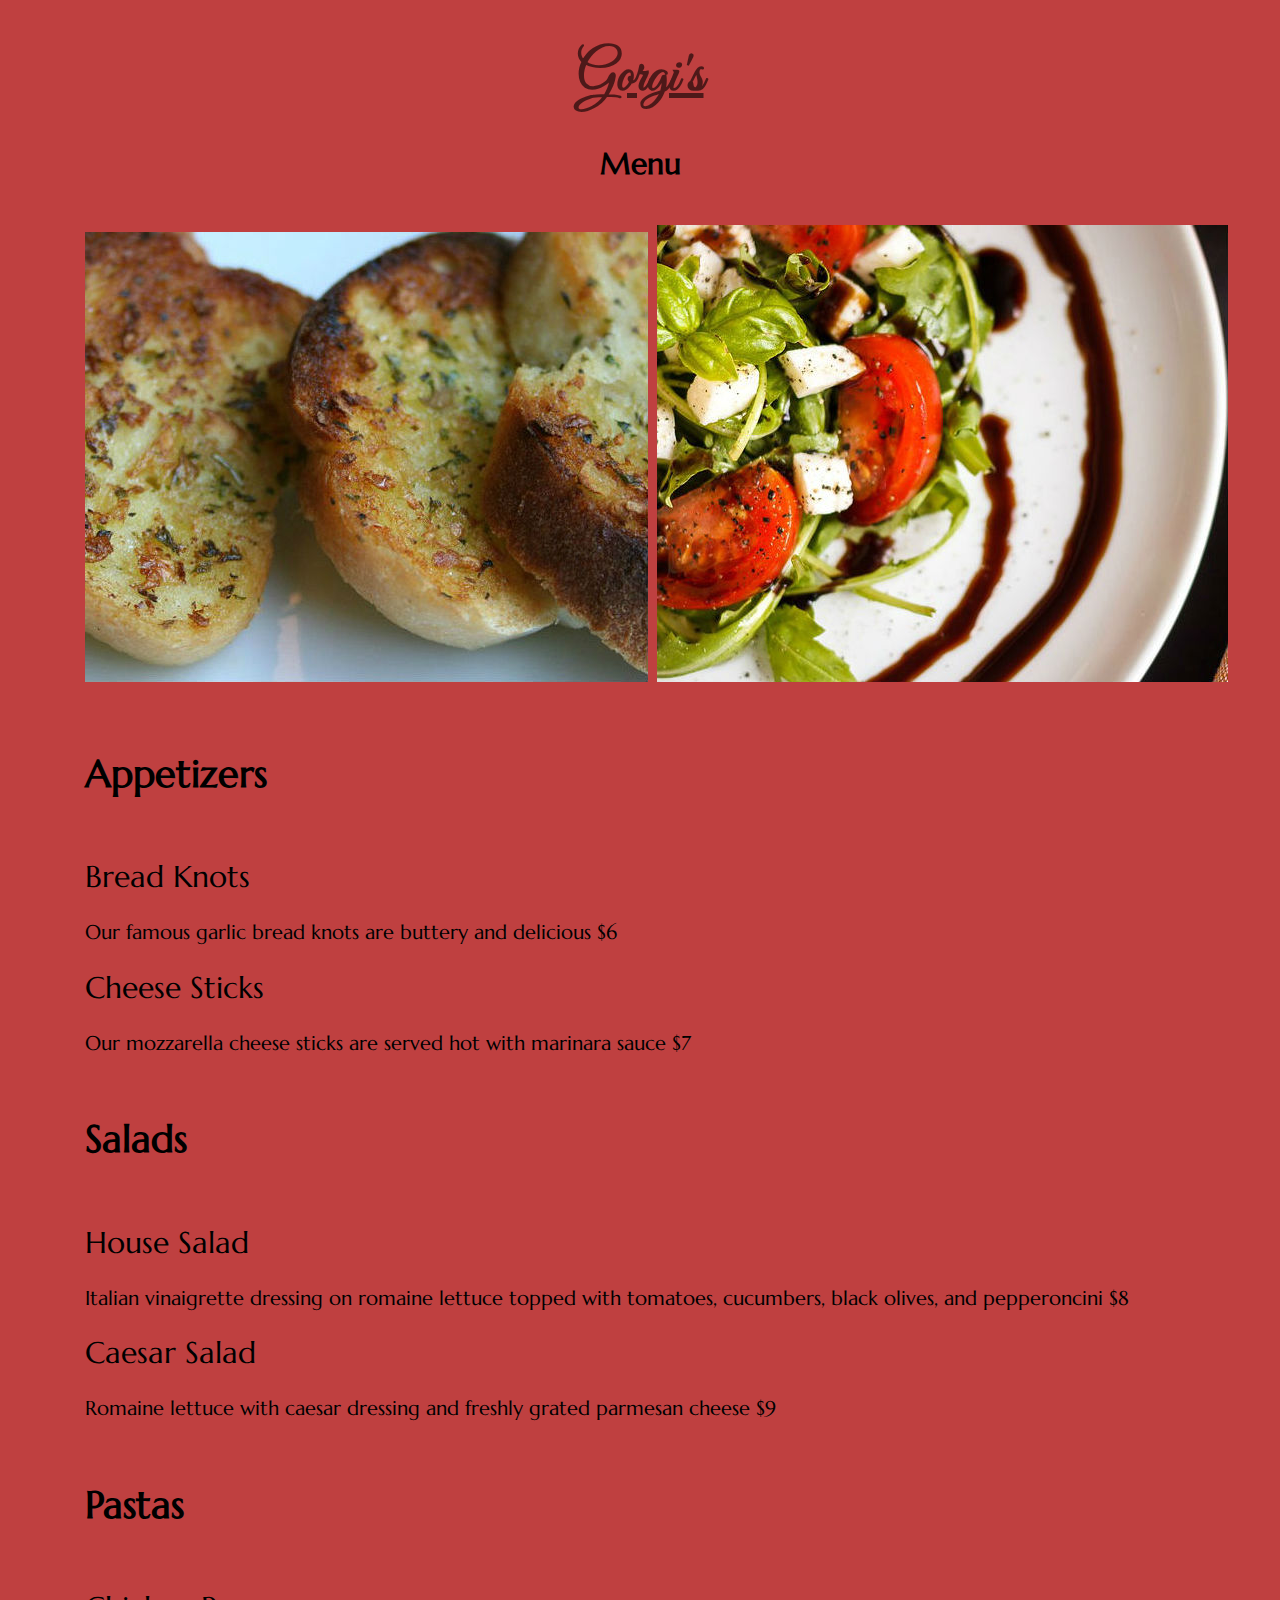
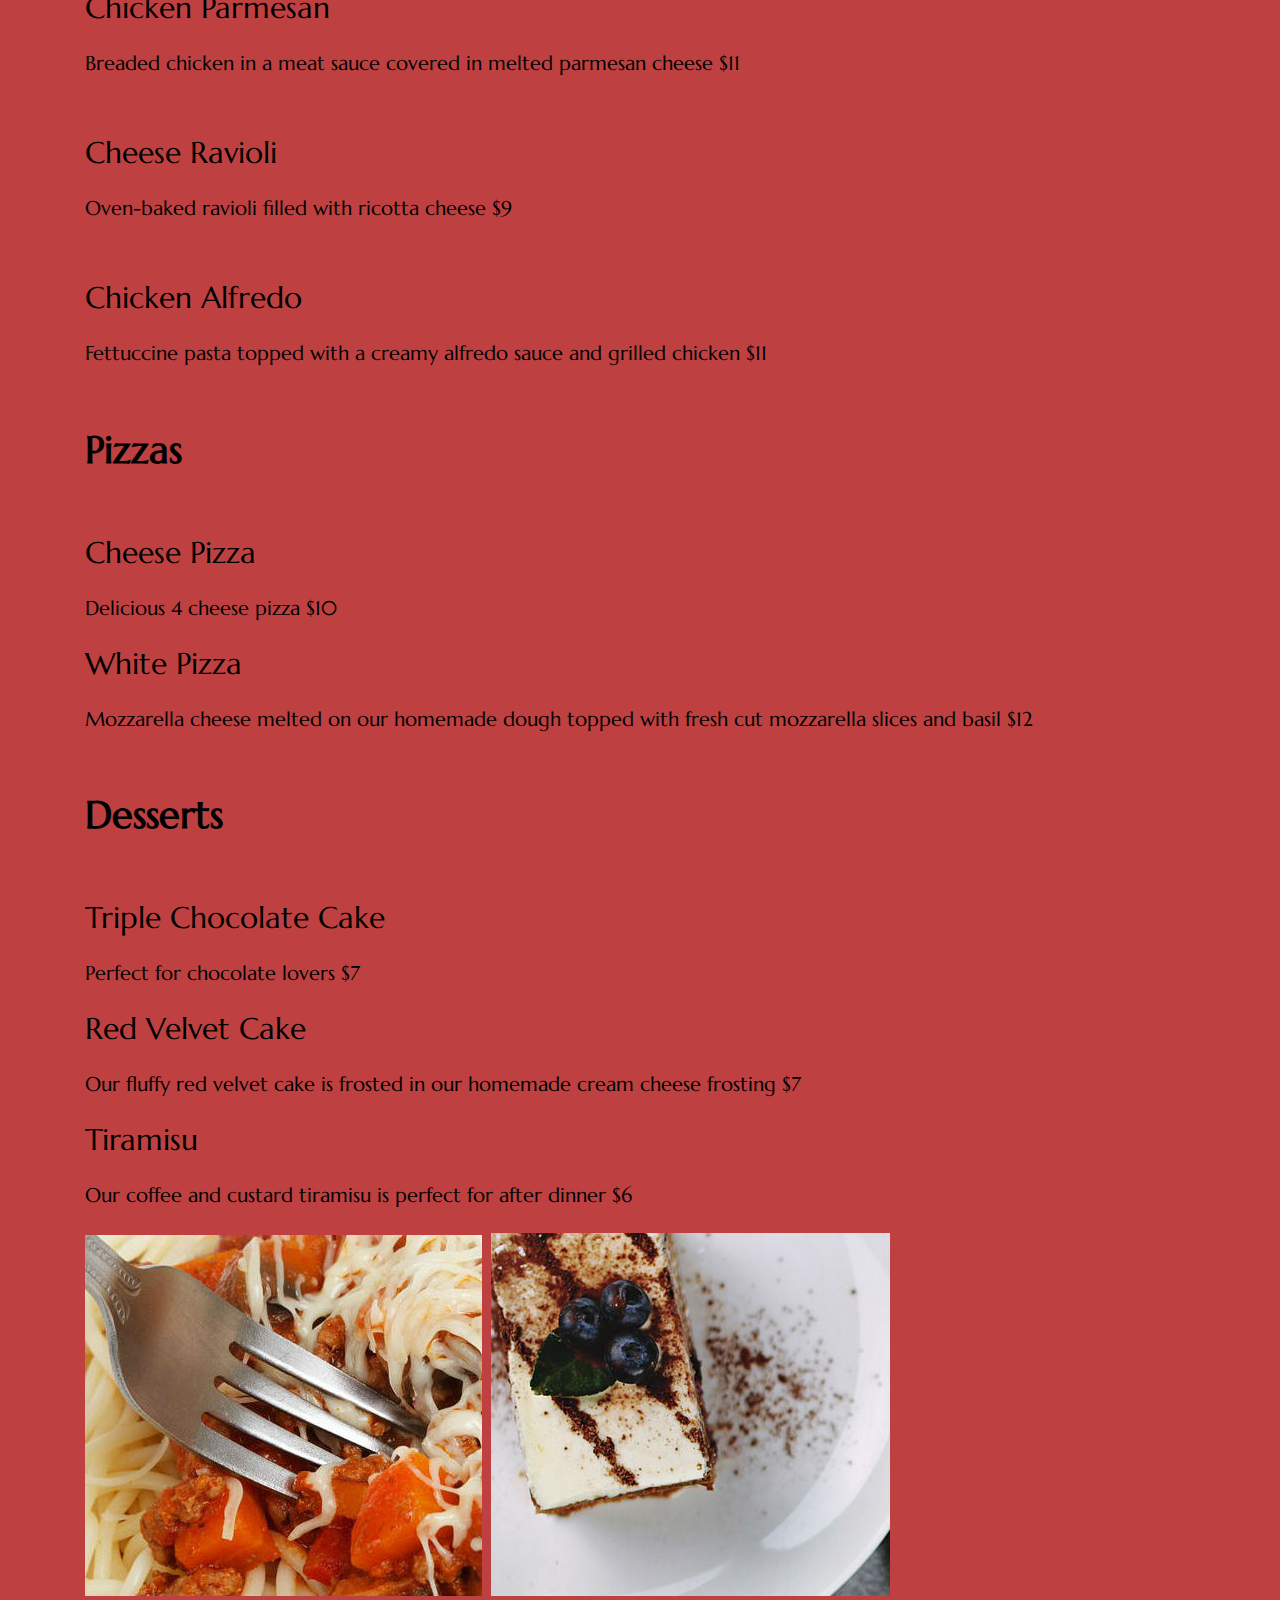
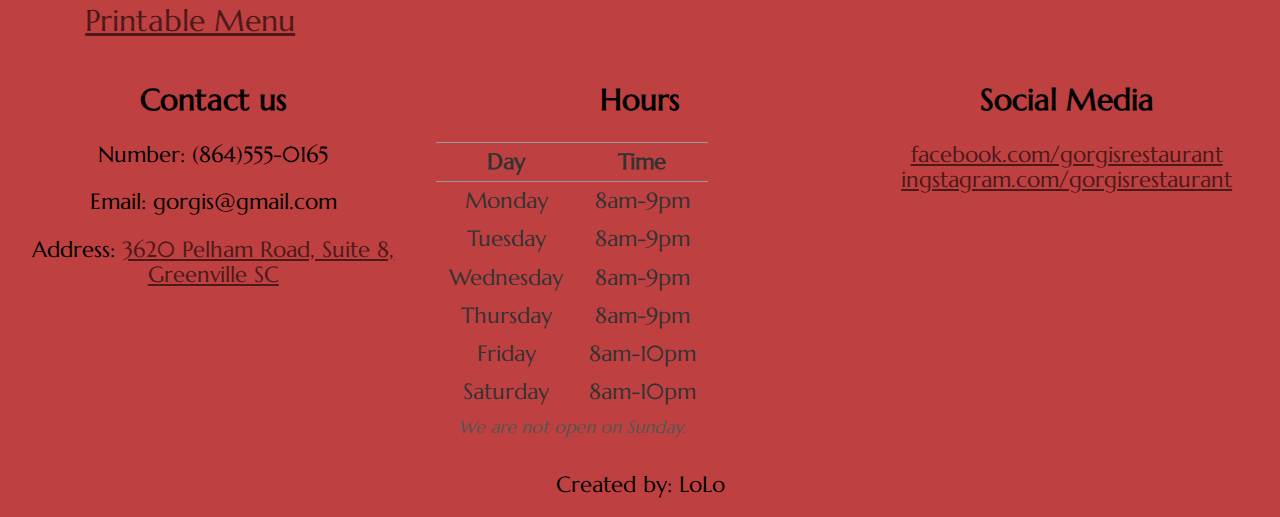
==== menu.html @ 061faa31 "Add files via upload" ====
<!DOCTYPE html>

  <html lang="en">
  <head>
    <!-- metadata -->
    <meta charset="utf-8">
    <meta name="viewport" content="width=device-width, initial-scale=1">

    <!-- page title -->
  <body>
  <header>
    <title>Gorgi's Menu</title>
  </header>
    <!-- styles -->
    <link rel="stylesheet" href="css/normalize.css">
    <link rel="stylesheet" href="css/odin-0.5.0.css">
    <link rel="stylesheet" href="css/main.css">
    <link rel="stylesheet" href="css/owl.theme.default.min.css">
    <link rel="stylesheet" href="css/owl.carousel.min.css">
    <link href="https://fonts.googleapis.com/css?family=Great+Vibes|Marcellus|Niconne" rel="stylesheet">
  </head>


    <!-- start making your grid here -->
  <main>
  <div class="row">
    <div class="col-sm-12">
      <h1 class="text-center"> <a href="index.html"> Gorgi's</a> </h1>
      <h2 class="menu"> Menu </h2>
    </div>
  </div>
  <!-- start making your grid here -->
<div class="row">
<div class="col-sm-12">
<main class="menu">



<img src="img/breadknots.jpg" alt="Bread Knot Appetizer">
<img src="img/salad.jpg" alt="Salad"> <br>


  <h5> Appetizers </h5>
  Bread Knots
  <h4> Our famous garlic bread knots are buttery and delicious  $6 </h4>
  Cheese Sticks
  <h4> Our mozzarella cheese sticks are served hot with marinara sauce  $7 </h4>
  <h5> Salads </h5>
  House Salad
  <h4> Italian vinaigrette dressing on romaine lettuce topped with tomatoes, cucumbers, black olives, and pepperoncini  $8 </h4>
  Caesar Salad
  <h4> Romaine lettuce with caesar dressing and freshly grated parmesan cheese  $9 <h4>
  <h5> Pastas </h5>
  Chicken Parmesan
  <h4> Breaded chicken in a meat sauce covered in melted parmesan cheese  $11 </h4> <br>
  Cheese Ravioli
  <h4> Oven-baked ravioli filled with ricotta cheese  $9 </h4> <br>
  Chicken Alfredo
  <h4> Fettuccine pasta topped with a creamy alfredo sauce and grilled chicken  $11 </h4>
  <h5> Pizzas </h5>
  Cheese Pizza
  <h4> Delicious 4 cheese pizza  $10 </h4>
  White Pizza
  <h4> Mozzarella cheese melted on our homemade dough topped with fresh cut mozzarella slices and basil  $12 </h4>
  <h5> Desserts </h5>
  Triple Chocolate Cake
  <h4> Perfect for chocolate lovers  $7 </h4>
  Red Velvet Cake
  <h4> Our fluffy red velvet cake is frosted in our homemade cream cheese frosting  $7</h4>
  Tiramisu
  <h4> Our coffee and custard tiramisu is perfect for after dinner  $6 </h4>

 <img src="img/spaghetti2.jpg" alt="Spaghetti Special">
 <img src="img/taramisu.jpg" alt="Tiramisu Dessert"> <br>
 <a href="file:///C:/Users/lolo/Downloads/GorgisMenu.pdf"> Printable Menu</a>
</div>
</div>





  <!-- include any javascript below this line -->
  <footer>
    <div class="row">
      <div class="col-sm-4">
        <h2> Contact us </h2>
        <p> Number: (864)555-0165 </p>
        <p> Email: gorgis@gmail.com </p>
        <p> Address: <a href="https://goo.gl/maps/3MznBjYT24n"> 3620 Pelham Road, Suite 8, Greenville SC </a> </p>
      </div>

      <div class="col-sm-4">
        <table class="table-basic">
       <h2>Hours</h2>

       <thead>
         <tr>
           <th>Day</th>
           <th>Time</th>
         </tr>
       </thead>

       <tbody>
         <tr>
           <td>Monday</td>
           <td>8am-9pm</td>
         </tr>
         <tr>
           <td>Tuesday</td>
           <td>8am-9pm</td>
         </tr>
         <tr>
           <td>Wednesday</td>
           <td>8am-9pm</td>
         </tr>
         <tr>
           <td>Thursday</td>
           <td>8am-9pm</td>
         </tr>
         <tr>
           <td>Friday</td>
           <td>8am-10pm</td>
         </tr>
         <tr>
           <td>Saturday</td>
           <td>8am-10pm</td>
         </tr>
       </tbody>

       <tfoot>
         <tr>
           <td colspan="5">We are not open on Sunday.</td>
         </tr>
       </tfoot>
     </table>
    </div>
      <div class="col-sm-4">
        <h2> Social Media </h2>
          <a href="#"> facebook.com/gorgisrestaurant </a>
          <a href="#"> ingstagram.com/gorgisrestaurant </a>

    </div>
    <div class="row">
      <div class="col-sm-12">
        Created by: LoLo
      </div>
    </div>
  </footer>
  </body>
---- css/odin-0.5.0.css ----
/* resets */

html {
    box-sizing: border-box;
}

*, *:before, *:after {
    box-sizing: inherit;

    /* technique from https://css-tricks.com/box-sizing/ */
}


/* container styles */

.container-sm,
.container-md,
.container-lg,
.container-xl {
  margin: 0 auto;
  padding: 0 0.7rem;
}

.container-sm {
  max-width: 480px;
}

.container-md {
  max-width: 720px;
}

.container-lg {
  max-width: 960px;
}

.container-xl {
  max-width: 1200px;
}


/* grid styles */

.row {
  display: flex;
  flex-direction: row;
  flex-wrap: wrap;
}

.row > *
{
  padding: 0.6rem;
  position: relative;
  width: 100%;
}

.row.gutter-default > * {
  padding: 0.6rem;
}

.row.gutter-double > * {
  padding: 1.2rem;
}

.row.gutter-none > * {
  padding: 0;
}

.col-xs-1 { width: 8.333333%; }
.col-xs-2 { width: 16.666666%; }
.col-xs-3 { width: 25%; }
.col-xs-4 { width: 33.333333%; }
.col-xs-5 { width: 41.666666%; }
.col-xs-6 { width: 50%; }
.col-xs-7 { width: 58.333333%; }
.col-xs-8 { width: 66.666666%; }
.col-xs-9 { width: 75%; }
.col-xs-10 { width: 83.333333%; }
.col-xs-11 { width: 91.666666%; }
.col-xs-12 { width: 100%; }

@media (min-width: 480px) {
  .col-sm-1 { width: 8.333333%; }
  .col-sm-2 { width: 16.666666%; }
  .col-sm-3 { width: 25%; }
  .col-sm-4 { width: 33.333333%; }
  .col-sm-5 { width: 41.666666%; }
  .col-sm-6 { width: 50%; }
  .col-sm-7 { width: 58.333333%; }
  .col-sm-8 { width: 66.666666%; }
  .col-sm-9 { width: 75%; }
  .col-sm-10 { width: 83.333333%; }
  .col-sm-11 { width: 91.666666%; }
  .col-sm-12 { width: 100%; }
}

@media (min-width: 720px) {
  .col-md-1 { width: 8.333333%; }
  .col-md-2 { width: 16.666666%; }
  .col-md-3 { width: 25%; }
  .col-md-4 { width: 33.333333%; }
  .col-md-5 { width: 41.666666%; }
  .col-md-6 { width: 50%; }
  .col-md-7 { width: 58.333333%; }
  .col-md-8 { width: 66.666666%; }
  .col-md-9 { width: 75%; }
  .col-md-10 { width: 83.333333%; }
  .col-md-11 { width: 91.666666%; }
  .col-md-12 { width: 100%; }
}

@media (min-width: 960px) {
  .col-lg-1 { width: 8.333333%; }
  .col-lg-2 { width: 16.666666%; }
  .col-lg-3 { width: 25%; }
  .col-lg-4 { width: 33.333333%; }
  .col-lg-5 { width: 41.666666%; }
  .col-lg-6 { width: 50%; }
  .col-lg-7 { width: 58.333333%; }
  .col-lg-8 { width: 66.666666%; }
  .col-lg-9 { width: 75%; }
  .col-lg-10 { width: 83.333333%; }
  .col-lg-11 { width: 91.666666%; }
  .col-lg-12 { width: 100%; }
}

.row.reverse {
  flex-direction: row-reverse;
}

@media (max-width: 479px) {
  .row.reverse-xs {
    flex-direction: row-reverse;
  }
}

@media (min-width: 480px) and (max-width: 719px) {
  .row.reverse-sm {
    flex-direction: row-reverse;
  }
}

@media (min-width: 720px) and (max-width: 959px) {
  .row.reverse-md {
    flex-direction: row-reverse;
  }
}

@media (min-width: 960px) {
  .row.reverse-lg {
    flex-direction: row-reverse;
  }
}


/* positioning helper classes */

.center-vertical,
.center-horizontal,
.push-left,
.push-right {
  display: flex;
}

.center-vertical {
  align-items: center;
}

.center-horizontal {
  justify-content: center;
}

.push-left {
  justify-content: flex-start;
}

.push-right {
  justify-content: flex-end;
}

.upper-left,
.upper-right,
.lower-right,
.lower-left {
  position: absolute;
}

.upper-left,
.gutter-default .upper-left {
  top: 0.6rem;
  left: 0.6rem;
}

.gutter-double .upper-left {
  top: 1.2rem;
  left: 1.2rem;
}

.gutter-none .upper-left {
  top: 0;
  left: 0;
}

.upper-right,
.gutter-default .upper-right {
  top: 0.6rem;
  right: 0.6rem;
}

.gutter-double .upper-right {
  top: 1.2rem;
  right: 1.2rem;
}

.gutter-none .upper-right {
  top: 0;
  right: 0;
}

.lower-right,
.gutter-default .lower-right {
  bottom: 0.6rem;
  right: 0.6rem;
}

.gutter-double .lower-right {
  bottom: 1.2rem;
  right: 1.2rem;
}

.gutter-none .lower-right {
  bottom: 0;
  right: 0;
}

.lower-left,
.gutter-default .lower-left {
  bottom: 0.6rem;
  left: 0.6rem;
}

.gutter-double .lower-left {
  bottom: 1.2rem;
  left: 1.2rem;
}

.gutter-none .lower-left {
  bottom: 0;
  left: 0;
}


/* responsive features */
img,
iframe,
video {
  max-width: 100%;
}

/* responsive helper classes */

@media (max-width: 479px) {
  .hide-xs,
  .show-sm-only,
  .show-md-only,
  .show-lg-only {
    display: none;
  }
}

@media (min-width: 480px) and (max-width: 719px) {
  .hide-sm,
  .show-xs-only,
  .show-md-only,
  .show-lg-only {
    display: none;
  }
}

@media (min-width: 720px) and (max-width: 959px) {
  .hide-md,
  .show-xs-only,
  .show-sm-only,
  .show-lg-only {
    display: none;
  }
}

@media (min-width: 960px) {
  .hide-lg,
  .show-xs-only,
  .show-sm-only,
  .show-md-only {
    display: none;
  }
}


/* other helper classes */
.right {
  float: right;
  margin-left: 1.2rem;
  margin-bottom: 1.2rem;
}

.left {
  float: left;
  margin-right: 1.2rem;
  margin-bottom: 1.2rem;
}

.clear {
  clear: both;
}

.center {
  display: block;
  margin: 0 auto;
}

.text-left {
  text-align: left;
}

.text-right {
  text-align: right;
}

.text-center {
  text-align: center;
}

.text-justify {
  text-align: justify;
}

/* image styles */
img.rounded {
  border-radius: 0.4rem;
}

img.circle {
  border-radius: 50%;
}

/* table styles */
table.table-basic {
  border-collapse: collapse;
  color: #333;
}

table.table-basic caption {
  font-size: 1.4rem;
  font-weight: bold;
  padding: 0.4rem;
  text-align: center;
}

table.table-basic thead {

}

table.table-basic tbody {

}

table.table-basic tfoot {
  color: #555;
  font-size: 0.8em;
  font-style: italic;
}

table.table-basic tr {

}

table.table-basic td,
table.table-basic th {
  padding: 0.4rem 0.8rem;
}

table.table-basic th {
  border-bottom: 1px solid #999;
  border-top: 1px solid #999;
}

table.table-basic td {

}

/* responsive table based on
 * http://allthingssmitty.com/2016/10/03/responsive-table-layout/
 */
 table.table-stack,
 table.table-stack-lg {
   width: 100%;
 }

 table.table-stack,
 table.table-stack-lg {
   border: none;
   clip: rect(0 0 0 0);
   height: 1px;
   margin: -1px;
   overflow: hidden;
   padding: 0;
   position: absolute !important;
   width: 1px;
 }

 table.table-stack,
 table.table-stack-lg {
   border: 1px solid #bbb;
   display: block;
   margin-bottom: 0.4rem;
   padding: 0.4rem;
 }

 table.table-stack,
 table.table-stack-lg {
   display: block;
   text-align: right;
 }

 table.table-stack,
 table.table-stack-lg {
   content: attr(aria-label);
   float: left;
   font-weight: bold;
   color: #555;
 }
}

@media screen and (max-width: 479px) {
  table.table-stack-xs {
    width: 100%;
  }

  table.table-stack-xs thead {
    border: none;
    clip: rect(0 0 0 0);
    height: 1px;
    margin: -1px;
    overflow: hidden;
    padding: 0;
    position: absolute !important;
    width: 1px;
  }

  table.table-stack-xs tr {
    border: 1px solid #bbb;
    display: block;
    margin-bottom: 0.4rem;
    padding: 0.4rem;
  }

  table.table-stack-xs td {
    display: block;
    text-align: right;
  }

  table.table-stack-xs td:before {
    content: attr(aria-label);
    float: left;
    font-weight: bold;
    color: #555;
  }
}

/* responsive table based on
 * http://allthingssmitty.com/2016/10/03/responsive-table-layout/
 */
 @media screen and (max-width: 719px) {
   table.table-stack-sm {
     width: 100%;
   }

   table.table-stack-sm thead {
     border: none;
     clip: rect(0 0 0 0);
     height: 1px;
     margin: -1px;
     overflow: hidden;
     padding: 0;
     position: absolute !important;
     width: 1px;
   }

   table.table-stack-sm tr {
     border: 1px solid #bbb;
     display: block;
     margin-bottom: 0.4rem;
     padding: 0.4rem;
   }

   table.table-stack-sm td {
     display: block;
     text-align: right;
   }

   table.table-stack-sm td:before {
     content: attr(aria-label);
     float: left;
     font-weight: bold;
     color: #555;
   }
 }

@media screen and (max-width: 959px) {
   table.table-stack-md {
     width: 100%;
   }

   table.table-stack-md thead {
     border: none;
     clip: rect(0 0 0 0);
     height: 1px;
     margin: -1px;
     overflow: hidden;
     padding: 0;
     position: absolute !important;
     width: 1px;
   }

   table.table-stack-md tr {
     border: 1px solid #bbb;
     display: block;
     margin-bottom: 0.4rem;
     padding: 0.4rem;
   }

   table.table-stack-md td {
     display: block;
     text-align: right;
   }

   table.table-stack-md td:before {
     content: attr(aria-label);
     float: left;
     font-weight: bold;
     color: #555;
   }
 }

table.shade-even-rows tbody tr:nth-child(even) {
  background-color: #ddd;
}

table.shade-odd-rows tbody  tr:nth-child(odd) {
  background-color: #ddd;
}


/* apply .show-gridlines to body when creating initial grid or when debugging */
.show-gridlines .row > * {
  border: 1px solid #bbb;
}
---- css/main.css ----
/*** sectioning elements ***/

body {
    background-color: #bf4040;
}

header {

}

main {
    font-size: 30px;
    text-align: center;
font-family: 'Marcellus', serif;
}

main.menu {
  text-align: left;
  padding-left: 2cm
}

footer {
    font-size: 22px;
    text-align: center;
    font-family: 'Marcellus', serif;
}

nav {

}

section {

}

aside {

}


/**** content styles ***/

h1 {
    font-size: 55px;
    text-align: center;
    font-family: 'Great Vibes', cursive;
}

h2 {
  font-size: 30px;
  text-align: center;
font-family: 'Marcellus', serif;
}

h2.menu {
  font-size: 30px;
  text-align: center;
  font-family: 'Marcellus', serif;
}

h3 {
  font-size: 40px;
  text-align: center;
}

h4 {
  font-size: 20px;
  font-weight: normal;
}

h5 {
  font-size: 38px;
  text-align: left;
}

h6 {

}

p {

}

blockquote {

}

ol {

}

ul {

}

li {

}

table {
 text-align: center;
}

tr {

}

th {

}

td {

}


/*** image styles ***/

img  {

}


/*** link styles ***/

a:link {
 color: #4d1919;
}

a:visited {
 color: #4e1818;
}

a:hover {
 color: #742525;
}

a:active {
 color: #ae3737;
}
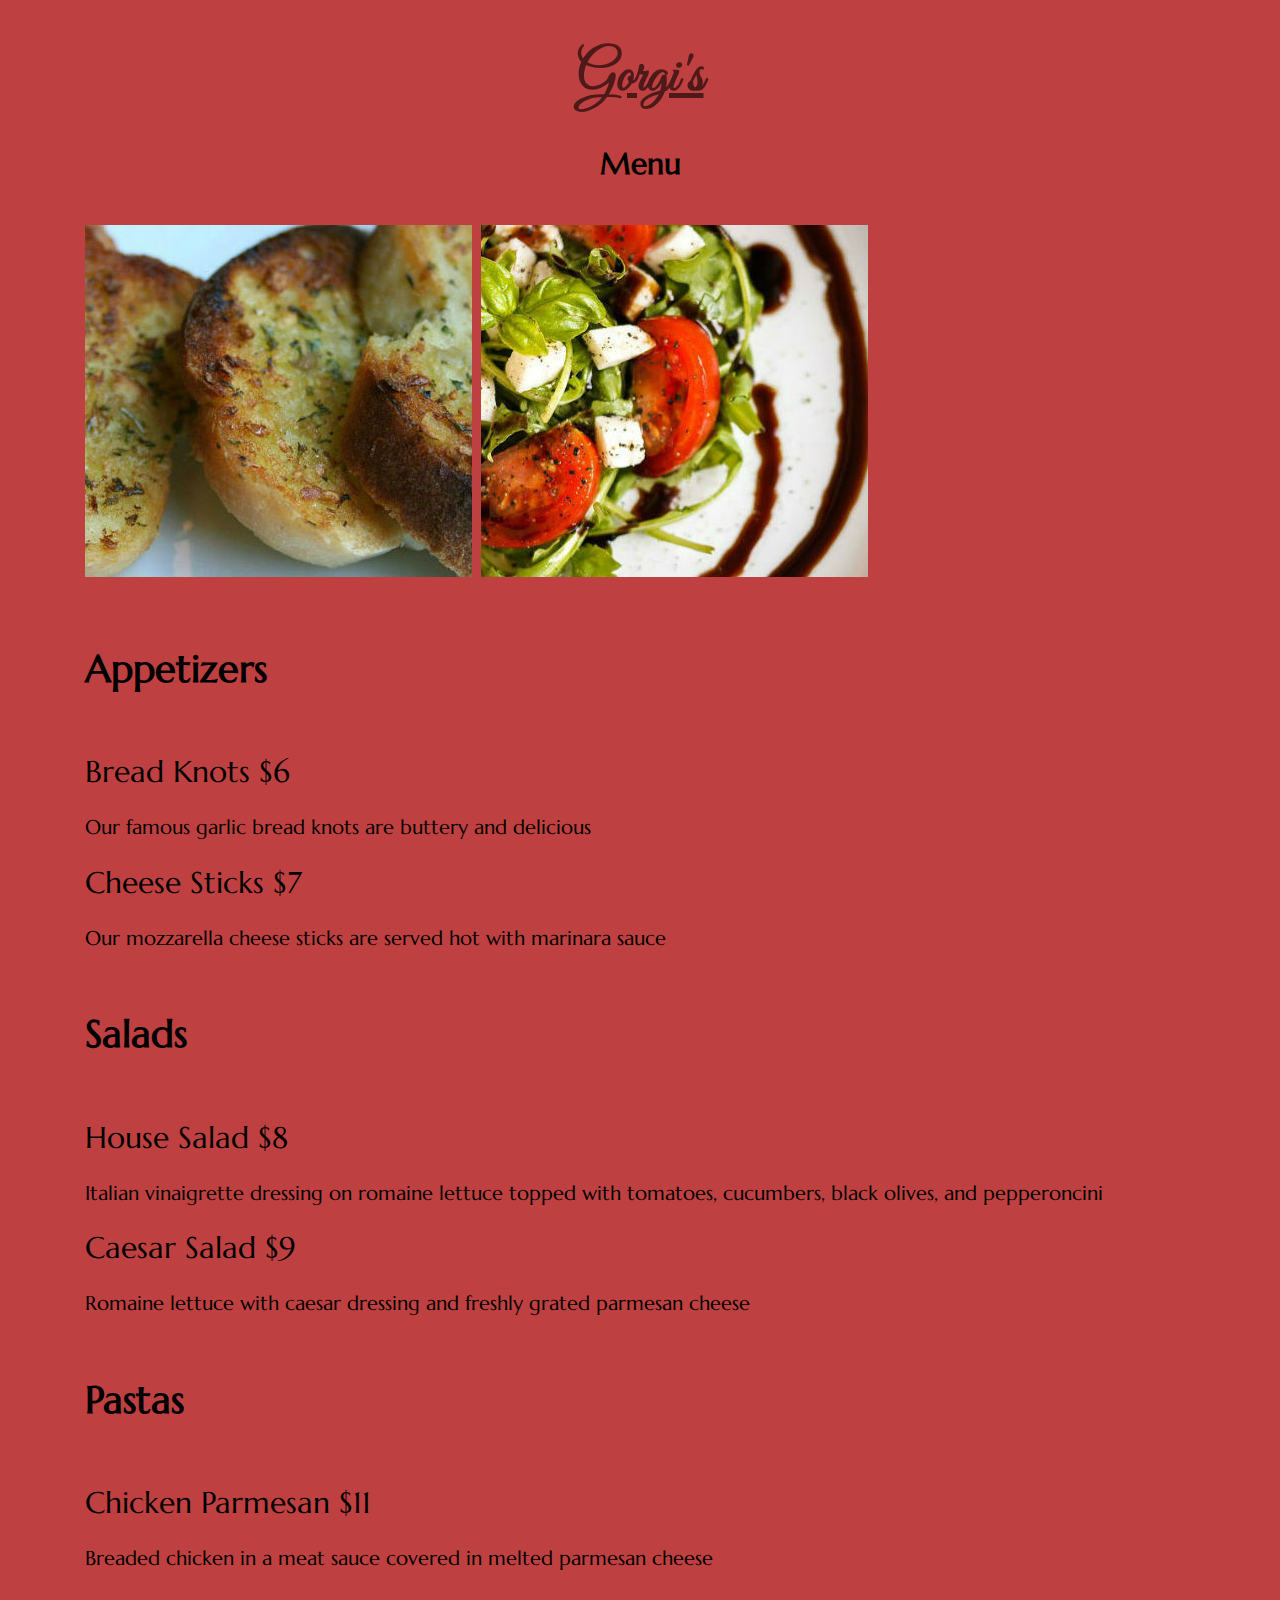
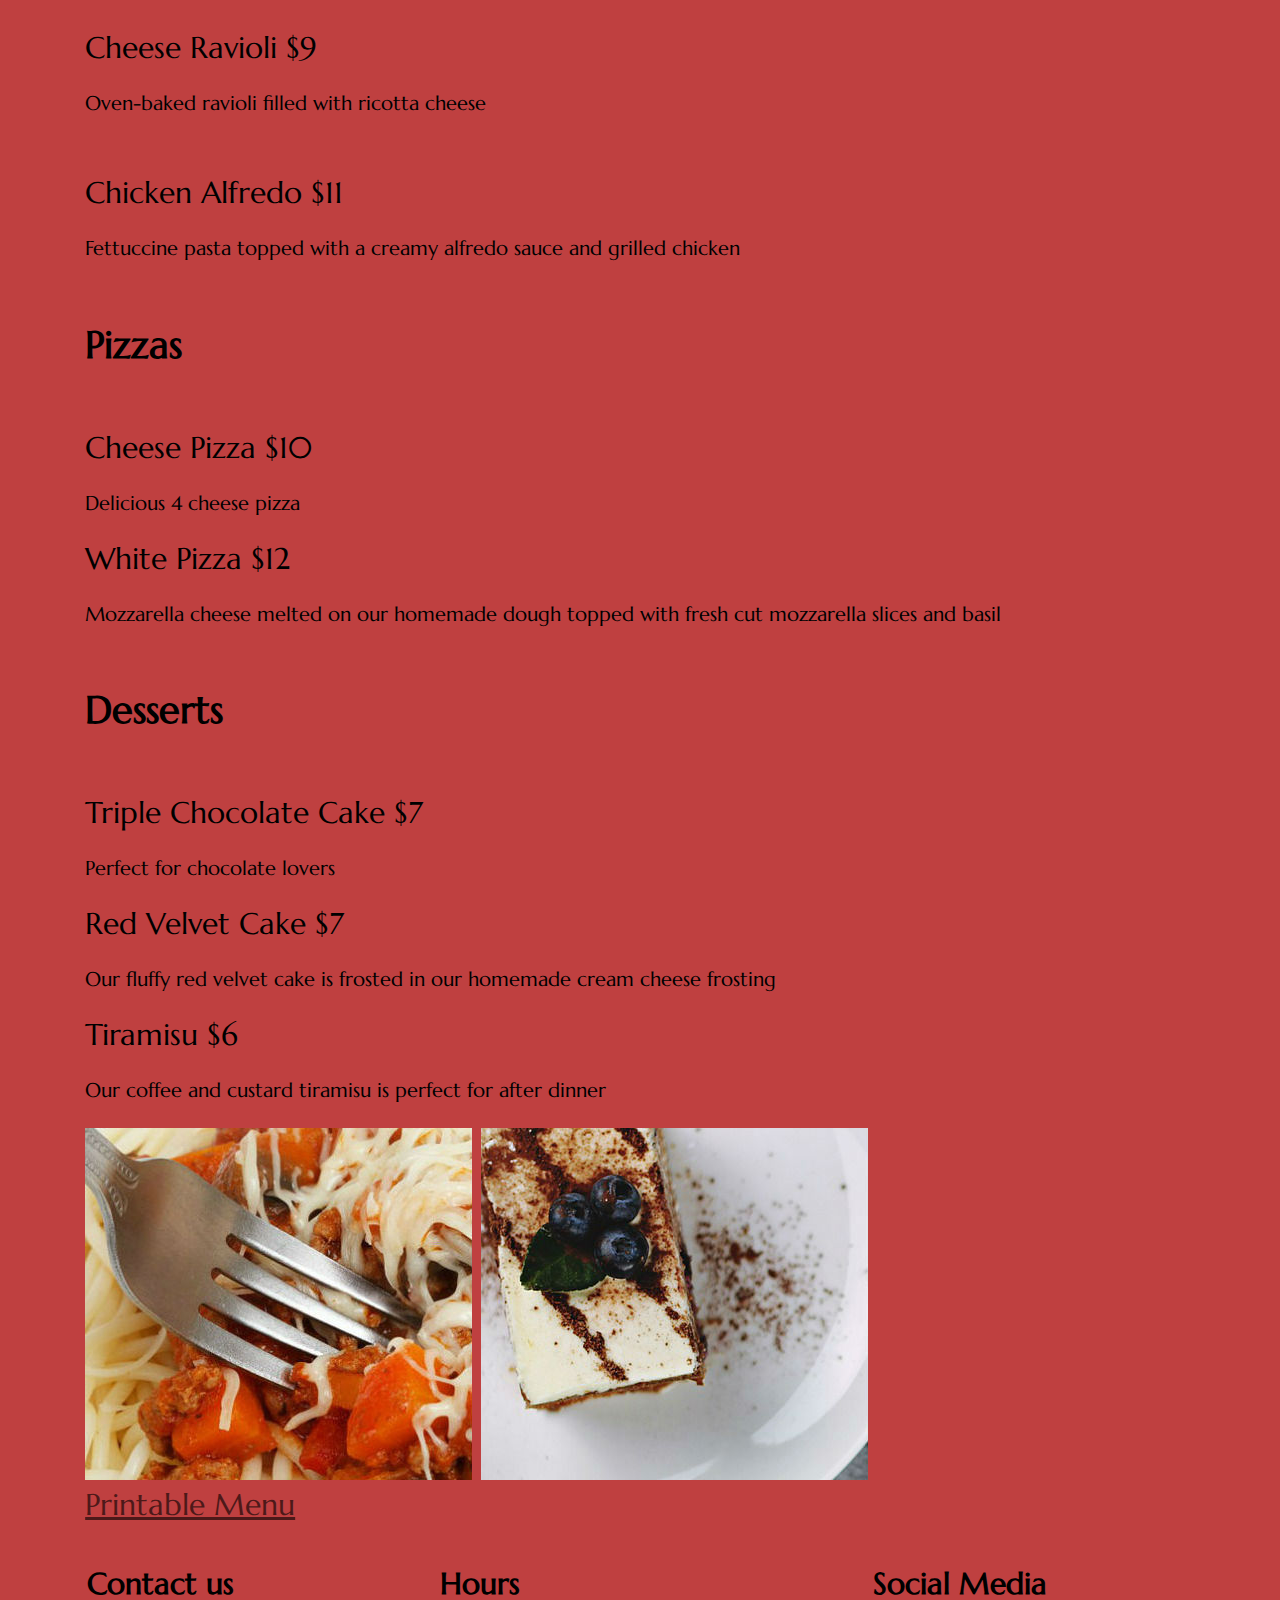
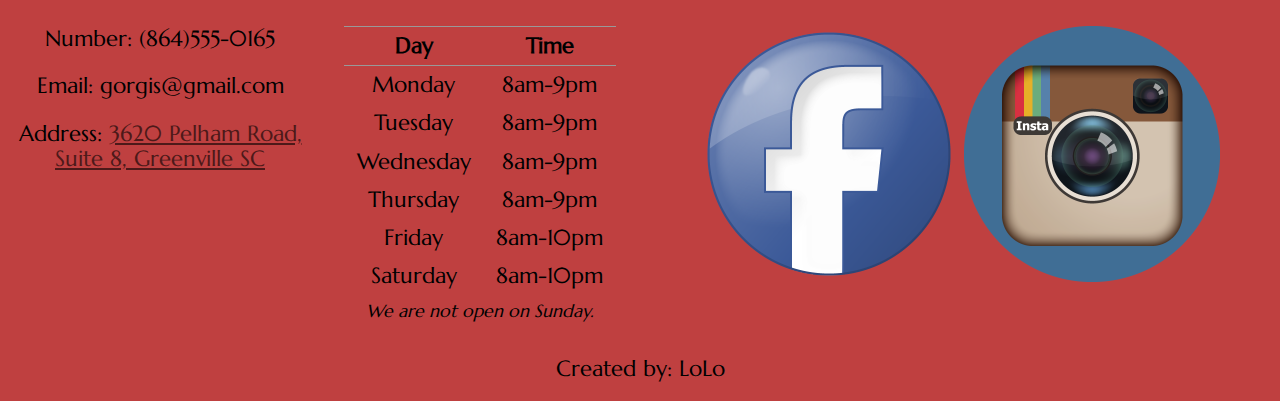
==== commit 00f6dcc8: "Add files via upload" ====
--- a/menu.html
+++ b/menu.html
@@ -41,38 +41,38 @@
 
 
   <h5> Appetizers </h5>
-  Bread Knots
-  <h4> Our famous garlic bread knots are buttery and delicious  $6 </h4>
-  Cheese Sticks
-  <h4> Our mozzarella cheese sticks are served hot with marinara sauce  $7 </h4>
+  Bread Knots $6
+  <h4> Our famous garlic bread knots are buttery and delicious  </h4>
+  Cheese Sticks $7
+  <h4> Our mozzarella cheese sticks are served hot with marinara sauce   </h4>
   <h5> Salads </h5>
-  House Salad
-  <h4> Italian vinaigrette dressing on romaine lettuce topped with tomatoes, cucumbers, black olives, and pepperoncini  $8 </h4>
-  Caesar Salad
-  <h4> Romaine lettuce with caesar dressing and freshly grated parmesan cheese  $9 <h4>
+  House Salad $8
+  <h4> Italian vinaigrette dressing on romaine lettuce topped with tomatoes, cucumbers, black olives, and pepperoncini   </h4>
+  Caesar Salad $9
+  <h4> Romaine lettuce with caesar dressing and freshly grated parmesan cheese  <h4>
   <h5> Pastas </h5>
-  Chicken Parmesan
-  <h4> Breaded chicken in a meat sauce covered in melted parmesan cheese  $11 </h4> <br>
-  Cheese Ravioli
-  <h4> Oven-baked ravioli filled with ricotta cheese  $9 </h4> <br>
-  Chicken Alfredo
-  <h4> Fettuccine pasta topped with a creamy alfredo sauce and grilled chicken  $11 </h4>
+  Chicken Parmesan $11
+  <h4> Breaded chicken in a meat sauce covered in melted parmesan cheese   </h4> <br>
+  Cheese Ravioli $9
+  <h4> Oven-baked ravioli filled with ricotta cheese </h4> <br>
+  Chicken Alfredo $11
+  <h4> Fettuccine pasta topped with a creamy alfredo sauce and grilled chicken   </h4>
   <h5> Pizzas </h5>
-  Cheese Pizza
-  <h4> Delicious 4 cheese pizza  $10 </h4>
-  White Pizza
-  <h4> Mozzarella cheese melted on our homemade dough topped with fresh cut mozzarella slices and basil  $12 </h4>
+  Cheese Pizza $10
+  <h4> Delicious 4 cheese pizza   </h4>
+  White Pizza $12
+  <h4> Mozzarella cheese melted on our homemade dough topped with fresh cut mozzarella slices and basil   </h4>
   <h5> Desserts </h5>
-  Triple Chocolate Cake
-  <h4> Perfect for chocolate lovers  $7 </h4>
-  Red Velvet Cake
-  <h4> Our fluffy red velvet cake is frosted in our homemade cream cheese frosting  $7</h4>
-  Tiramisu
-  <h4> Our coffee and custard tiramisu is perfect for after dinner  $6 </h4>
+  Triple Chocolate Cake $7
+  <h4> Perfect for chocolate lovers  </h4>
+  Red Velvet Cake $7
+  <h4> Our fluffy red velvet cake is frosted in our homemade cream cheese frosting </h4>
+  Tiramisu $6
+  <h4> Our coffee and custard tiramisu is perfect for after dinner </h4>
 
  <img src="img/spaghetti2.jpg" alt="Spaghetti Special">
  <img src="img/taramisu.jpg" alt="Tiramisu Dessert"> <br>
- <a href="file:///C:/Users/lolo/Downloads/GorgisMenu.pdf"> Printable Menu</a>
+ <a href="GorgisMenu.pdf"> Printable Menu</a>
 </div>
 </div>
 
@@ -83,15 +83,15 @@
   <!-- include any javascript below this line -->
   <footer>
     <div class="row">
-      <div class="col-sm-4">
+      <div class="col-sm-3">
         <h2> Contact us </h2>
         <p> Number: (864)555-0165 </p>
         <p> Email: gorgis@gmail.com </p>
         <p> Address: <a href="https://goo.gl/maps/3MznBjYT24n"> 3620 Pelham Road, Suite 8, Greenville SC </a> </p>
       </div>
 
-      <div class="col-sm-4">
-        <table class="table-basic">
+      <div class="col-sm-3">
+        <table align = "center" class="table-basic" >
        <h2>Hours</h2>
 
        <thead>
@@ -135,10 +135,10 @@
        </tfoot>
      </table>
     </div>
-      <div class="col-sm-4">
+      <div class="col-sm-6">
         <h2> Social Media </h2>
-          <a href="#"> facebook.com/gorgisrestaurant </a>
-          <a href="#"> ingstagram.com/gorgisrestaurant </a>
+            <a href="#"> <img src="img/facebook.png"></a>
+            <a href="#"><img src="img/instagram.png"></a>
 
     </div>
     <div class="row">
--- a/css/main.css
+++ b/css/main.css
@@ -99,14 +99,16 @@
 
 table {
  text-align: center;
+ max-width: 100%;
+ color: #000000;
 }
 
 tr {
-
+color: #000000;
 }
 
 th {
-
+color: #000000;
 }
 
 td {
